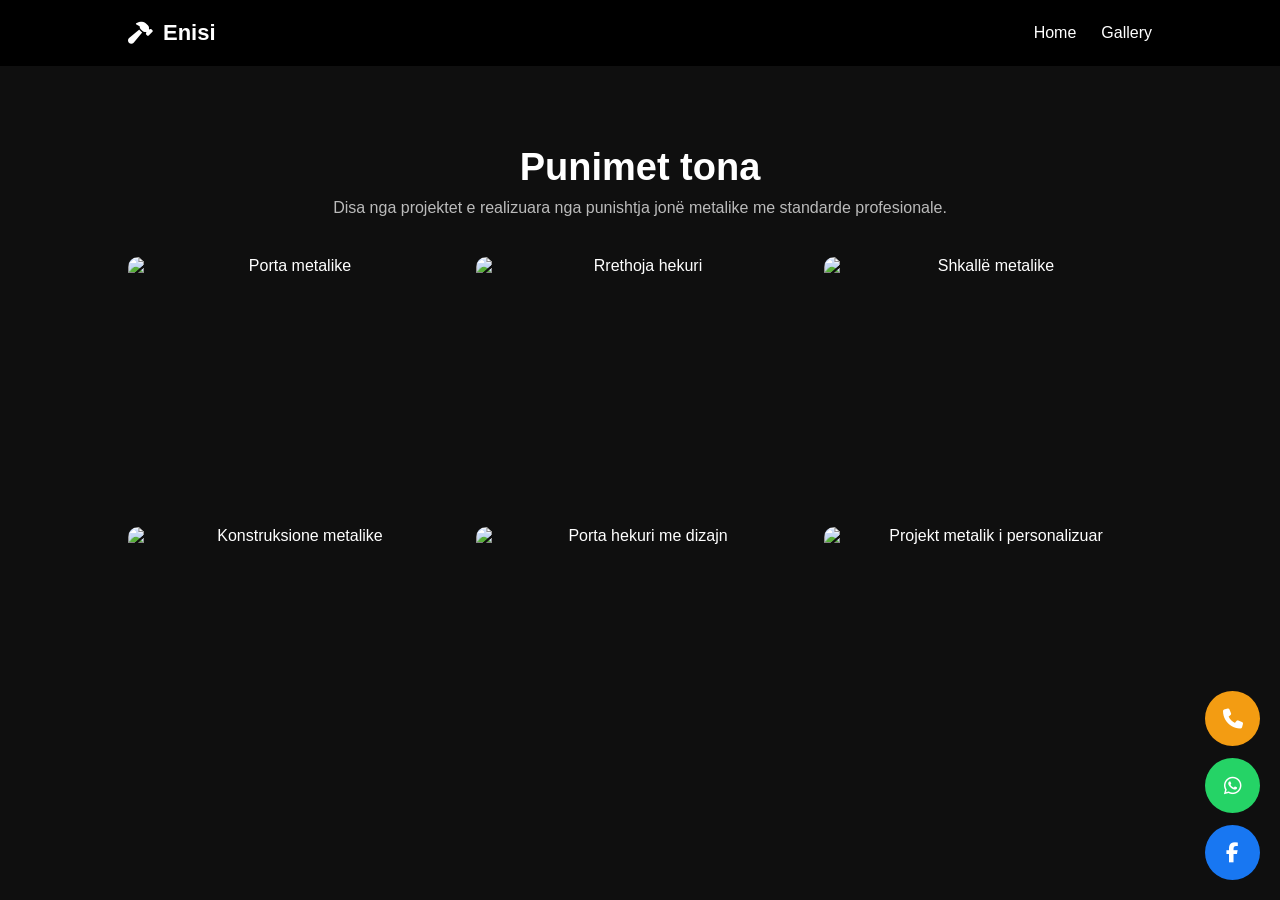
==== gallery.html @ 1f1de814 "Initial project commit" ====
<!DOCTYPE html>
<html lang="sq">

<head>

<meta charset="UTF-8">
<meta name="viewport" content="width=device-width, initial-scale=1.0">

<title>Gallery - Enisi Metal Works</title>

<link rel="stylesheet" href="style.css">

<link rel="stylesheet"
href="https://cdnjs.cloudflare.com/ajax/libs/font-awesome/6.5.0/css/all.min.css">
<script src="script.js" defer></script>
</head>

<body>

<header class="header">

<nav class="navbar">

<div class="logo">
<i class="fa-solid fa-hammer"></i>
<span>Enisi</span>
</div>

<ul class="nav">
<li><a href="home.html">Home</a></li>
<li><a href="gallery.html">Gallery</a></li>
</ul>

</nav>

</header>


<section class="gallery">

<h1>Punimet tona</h1>

<p>
Disa nga projektet e realizuara nga punishtja jonë
metalike me standarde profesionale.
</p>


<div class="grid">

<img src="https://images.unsplash.com/photo-1600585154340-be6161a56a0c" alt="Porta metalike">
<img src="https://images.unsplash.com/photo-1581092580497-e0d23cbdf1dc" alt="Rrethoja hekuri">
<img src="https://images.unsplash.com/photo-1615874959474-d609969a20ed" alt="Shkallë metalike">
<img src="https://images.unsplash.com/photo-1560185008-b033106af5c3" alt="Konstruksione metalike">
<img src="https://images.unsplash.com/photo-1581093458791-9d8c5bdb1a5d" alt="Porta hekuri me dizajn">
<img src="https://images.unsplash.com/photo-1600566753190-17f0baa2a6c3" alt="Projekt metalik i personalizuar">

</div>

</section>


<div class="lightbox">
<img id="lightbox-img" src="" alt="Lightbox Image">
</div>


<div class="floating">

<a href="tel:+38349873650" class="float phone">
<i class="fa-solid fa-phone"></i>
</a>

<a href="https://wa.me/38349873650" class="float whatsapp">
<i class="fa-brands fa-whatsapp"></i>
</a>

<a href="https://www.facebook.com/share/18HHsq2tth/?mibextid=wwXIfr" class="float facebook">
<i class="fa-brands fa-facebook-f"></i>
</a>

</div>
</body>
</html>
---- style.css ----
*{
margin:0;
padding:0;
box-sizing:border-box;
font-family:Arial;
}

body{
background:#0f0f0f;
color:white;
}

.header{
position:sticky;
top:0;
z-index:1000;
background:#000;
}

.navbar{
display:flex;
justify-content:space-between;
align-items:center;
padding:20px 10%;
}

.logo{
font-size:22px;
font-weight:bold;
display:flex;
gap:10px;
align-items:center;
}

.nav{
display:flex;
gap:25px;
list-style:none;
}

.nav a{
text-decoration:none;
color:white;
font-weight:500;
}

.hero{
height:90vh;
background:url("https://images.unsplash.com/photo-1518709268805-4e9042af9f23") center/cover;
position:relative;
display:flex;
align-items:center;
justify-content:center;
text-align:center;
}

.hero-overlay{
position:absolute;
width:100%;
height:100%;
background:rgba(0,0,0,0.6);
}

.hero-content{
position:relative;
max-width:700px;
padding:20px;
}

.hero h1{
font-size:46px;
margin-bottom:20px;
}

.hero p{
color:#ddd;
margin-bottom:30px;
font-size:18px;
}

.hero-buttons{
display:flex;
gap:15px;
justify-content:center;
}

.btn{
padding:14px 28px;
border-radius:30px;
text-decoration:none;
color:white;
font-weight:bold;
}

.call{
background:#f39c12;
}

.whatsapp{
background:#25D366;
}

.about{
padding:80px 10%;
text-align:center;
}

.about h2{
font-size:34px;
margin-bottom:20px;
}

.about p{
color:#bbb;
max-width:700px;
margin:auto;
}

.gallery{
padding:80px 10%;
text-align:center;
}

.gallery h1{
font-size:38px;
margin-bottom:10px;
}

.gallery p{
color:#bbb;
margin-bottom:40px;
}

.grid{
display:grid;
grid-template-columns:repeat(3,1fr);
gap:20px;
}

.grid img{
width:100%;
height:250px;
object-fit:cover;
border-radius:10px;
cursor:pointer;
transition:0.4s;
}

.grid img:hover{
transform:scale(1.05);
}

.lightbox{
display:none;
position:fixed;
top:0;
left:0;
width:100%;
height:100%;
background:rgba(0,0,0,0.9);
justify-content:center;
align-items:center;
z-index:999;
}

.lightbox img{
max-width:90%;
max-height:90%;
}

.floating{
position:fixed;
bottom:20px;
right:20px;
display:flex;
flex-direction:column;
gap:12px;
z-index:9999;
}

.float{
width:55px;
height:55px;
border-radius:50%;
display:flex;
justify-content:center;
align-items:center;
color:white;
font-size:20px;
text-decoration:none;
}

.phone{
background:#f39c12;
}

.facebook{
background:#1877f2;
}

@media(max-width:768px){

.grid{
grid-template-columns:1fr;
}

.hero h1{
font-size:32px;
}

}
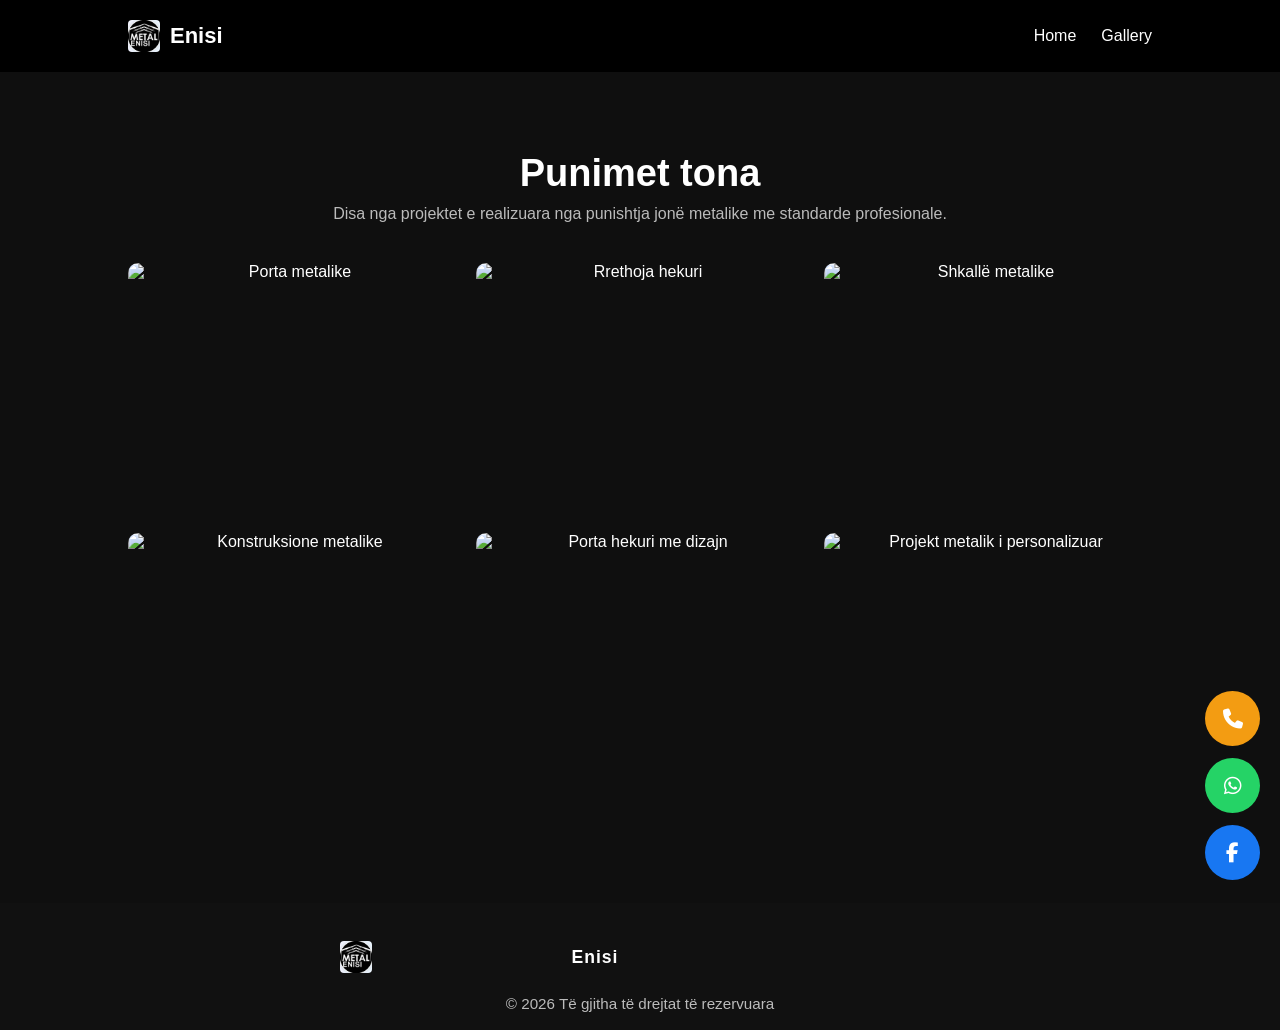
==== commit c465f991: "Përditësim: logo në navbar/footer, footer me Google Maps, README me QR kod" ====
--- a/gallery.html
+++ b/gallery.html
@@ -1,84 +1,130 @@
-<!DOCTYPE html>
+<!doctype html>
 <html lang="sq">
+  <head>
+    <meta charset="UTF-8" />
+    <meta name="viewport" content="width=device-width, initial-scale=1.0" />
 
-<head>
+    <title>Gallery - Enisi Metal Works</title>
 
-<meta charset="UTF-8">
-<meta name="viewport" content="width=device-width, initial-scale=1.0">
+    <link rel="stylesheet" href="style.css" />
 
-<title>Gallery - Enisi Metal Works</title>
+    <link
+      rel="stylesheet"
+      href="https://cdnjs.cloudflare.com/ajax/libs/font-awesome/6.5.0/css/all.min.css"
+    />
+    <script src="script.js" defer></script>
+  </head>
 
-<link rel="stylesheet" href="style.css">
+  <body>
+    <header class="header">
+      <nav class="navbar">
+        <div class="logo">
+          <img src="images/logo.jpg" alt="Enisi Logo" class="footer-logo-img" />
+          <span>Enisi</span>
+        </div>
 
-<link rel="stylesheet"
-href="https://cdnjs.cloudflare.com/ajax/libs/font-awesome/6.5.0/css/all.min.css">
-<script src="script.js" defer></script>
-</head>
+        <ul class="nav">
+          <li><a href="home.html">Home</a></li>
+          <li><a href="gallery.html">Gallery</a></li>
+        </ul>
+      </nav>
+    </header>
 
-<body>
+    <section class="gallery">
+      <h1>Punimet tona</h1>
 
-<header class="header">
+      <p>
+        Disa nga projektet e realizuara nga punishtja jonë metalike me standarde
+        profesionale.
+      </p>
 
-<nav class="navbar">
+      <div class="grid">
+        <img
+          src="https://images.unsplash.com/photo-1600585154340-be6161a56a0c"
+          alt="Porta metalike"
+        />
+        <img
+          src="https://images.unsplash.com/photo-1581092580497-e0d23cbdf1dc"
+          alt="Rrethoja hekuri"
+        />
+        <img
+          src="https://images.unsplash.com/photo-1615874959474-d609969a20ed"
+          alt="Shkallë metalike"
+        />
+        <img
+          src="https://images.unsplash.com/photo-1560185008-b033106af5c3"
+          alt="Konstruksione metalike"
+        />
+        <img
+          src="https://images.unsplash.com/photo-1581093458791-9d8c5bdb1a5d"
+          alt="Porta hekuri me dizajn"
+        />
+        <img
+          src="https://images.unsplash.com/photo-1600566753190-17f0baa2a6c3"
+          alt="Projekt metalik i personalizuar"
+        />
+      </div>
+    </section>
 
-<div class="logo">
-<i class="fa-solid fa-hammer"></i>
-<span>Enisi</span>
-</div>
+    <div class="lightbox">
+      <img id="lightbox-img" src="" alt="Lightbox Image" />
+    </div>
 
-<ul class="nav">
-<li><a href="home.html">Home</a></li>
-<li><a href="gallery.html">Gallery</a></li>
-</ul>
+    <div class="floating">
+      <a
+        href="tel:+38349873650"
+        class="float phone"
+        title="Telefono: +383 49 873 650"
+      >
+        <i class="fa-solid fa-phone" aria-hidden="true"></i>
+        <span class="sr-only">Telefono</span>
+      </a>
 
-</nav>
+      <a
+        href="https://wa.me/38349873650"
+        class="float whatsapp"
+        title="WhatsApp: +383 49 873 650"
+      >
+        <i class="fa-brands fa-whatsapp" aria-hidden="true"></i>
+        <span class="sr-only">WhatsApp</span>
+      </a>
 
-</header>
-
-
-<section class="gallery">
-
-<h1>Punimet tona</h1>
-
-<p>
-Disa nga projektet e realizuara nga punishtja jonë
-metalike me standarde profesionale.
-</p>
-
-
-<div class="grid">
-
-<img src="https://images.unsplash.com/photo-1600585154340-be6161a56a0c" alt="Porta metalike">
-<img src="https://images.unsplash.com/photo-1581092580497-e0d23cbdf1dc" alt="Rrethoja hekuri">
-<img src="https://images.unsplash.com/photo-1615874959474-d609969a20ed" alt="Shkallë metalike">
-<img src="https://images.unsplash.com/photo-1560185008-b033106af5c3" alt="Konstruksione metalike">
-<img src="https://images.unsplash.com/photo-1581093458791-9d8c5bdb1a5d" alt="Porta hekuri me dizajn">
-<img src="https://images.unsplash.com/photo-1600566753190-17f0baa2a6c3" alt="Projekt metalik i personalizuar">
-
-</div>
-
-</section>
-
-
-<div class="lightbox">
-<img id="lightbox-img" src="" alt="Lightbox Image">
-</div>
-
-
-<div class="floating">
-
-<a href="tel:+38349873650" class="float phone">
-<i class="fa-solid fa-phone"></i>
-</a>
-
-<a href="https://wa.me/38349873650" class="float whatsapp">
-<i class="fa-brands fa-whatsapp"></i>
-</a>
-
-<a href="https://www.facebook.com/share/18HHsq2tth/?mibextid=wwXIfr" class="float facebook">
-<i class="fa-brands fa-facebook-f"></i>
-</a>
-
-</div>
-</body>
-</html>+      <a
+        href="https://www.facebook.com/share/18HHsq2tth/?mibextid=wwXIfr"
+        class="float facebook"
+        title="Facebook"
+      >
+        <i class="fa-brands fa-facebook-f" aria-hidden="true"></i>
+        <span class="sr-only">Facebook</span>
+      </a>
+    </div>
+    <footer class="footer">
+      <div class="footer-row">
+        <span class="logo"
+          ><img src="images/logo.jpg" alt="Enisi Logo" class="footer-logo-img"
+        /></span>
+        <span class="footer-name">Enisi</span>
+        <span class="footer-location">
+          <iframe
+            src="https://www.google.com/maps?q=38+Bazenit,+Malishev%C3%AB+24050&output=embed"
+            width="120"
+            height="60"
+            style="
+              border: 0;
+              border-radius: 6px;
+              margin-left: 8px;
+              vertical-align: middle;
+            "
+            allowfullscreen=""
+            loading="lazy"
+            referrerpolicy="no-referrer-when-downgrade"
+            title="Lokacioni në Google Maps"
+          ></iframe>
+        </span>
+      </div>
+      <div class="footer-row reserved">
+        &copy; 2026 Të gjitha të drejtat të rezervuara
+      </div>
+    </footer>
+  </body>
+</html>
--- a/style.css
+++ b/style.css
@@ -1,3 +1,52 @@
+/* Footer styles */
+.footer {
+	background: #111;
+	color: #fff;
+	padding: 24px 0 10px 0;
+	text-align: center;
+	margin-top: 40px;
+}
+.footer-row {
+	display: flex;
+	justify-content: space-between;
+	align-items: center;
+	gap: 18px;
+	flex-wrap: wrap;
+	font-size: 1.1rem;
+	margin-bottom: 8px;
+	width: 100%;
+	max-width: 600px;
+	margin-left: auto;
+	margin-right: auto;
+}
+.footer .logo {
+	display: flex;
+	align-items: center;
+	margin-right: 6px;
+}
+.footer-logo-img {
+	height: 32px;
+	width: auto;
+	border-radius: 4px;
+	object-fit: contain;
+	display: block;
+}
+.footer .footer-name {
+	font-weight: bold;
+	letter-spacing: 1px;
+}
+.footer .footer-location {
+	font-style: italic;
+	display: flex;
+	align-items: center;
+	gap: 6px;
+}
+.footer-row.reserved {
+	font-size: 0.95rem;
+	color: #bbb;
+	margin-top: 2px;
+	justify-content: center;
+}
 *{
 margin:0;
 padding:0;
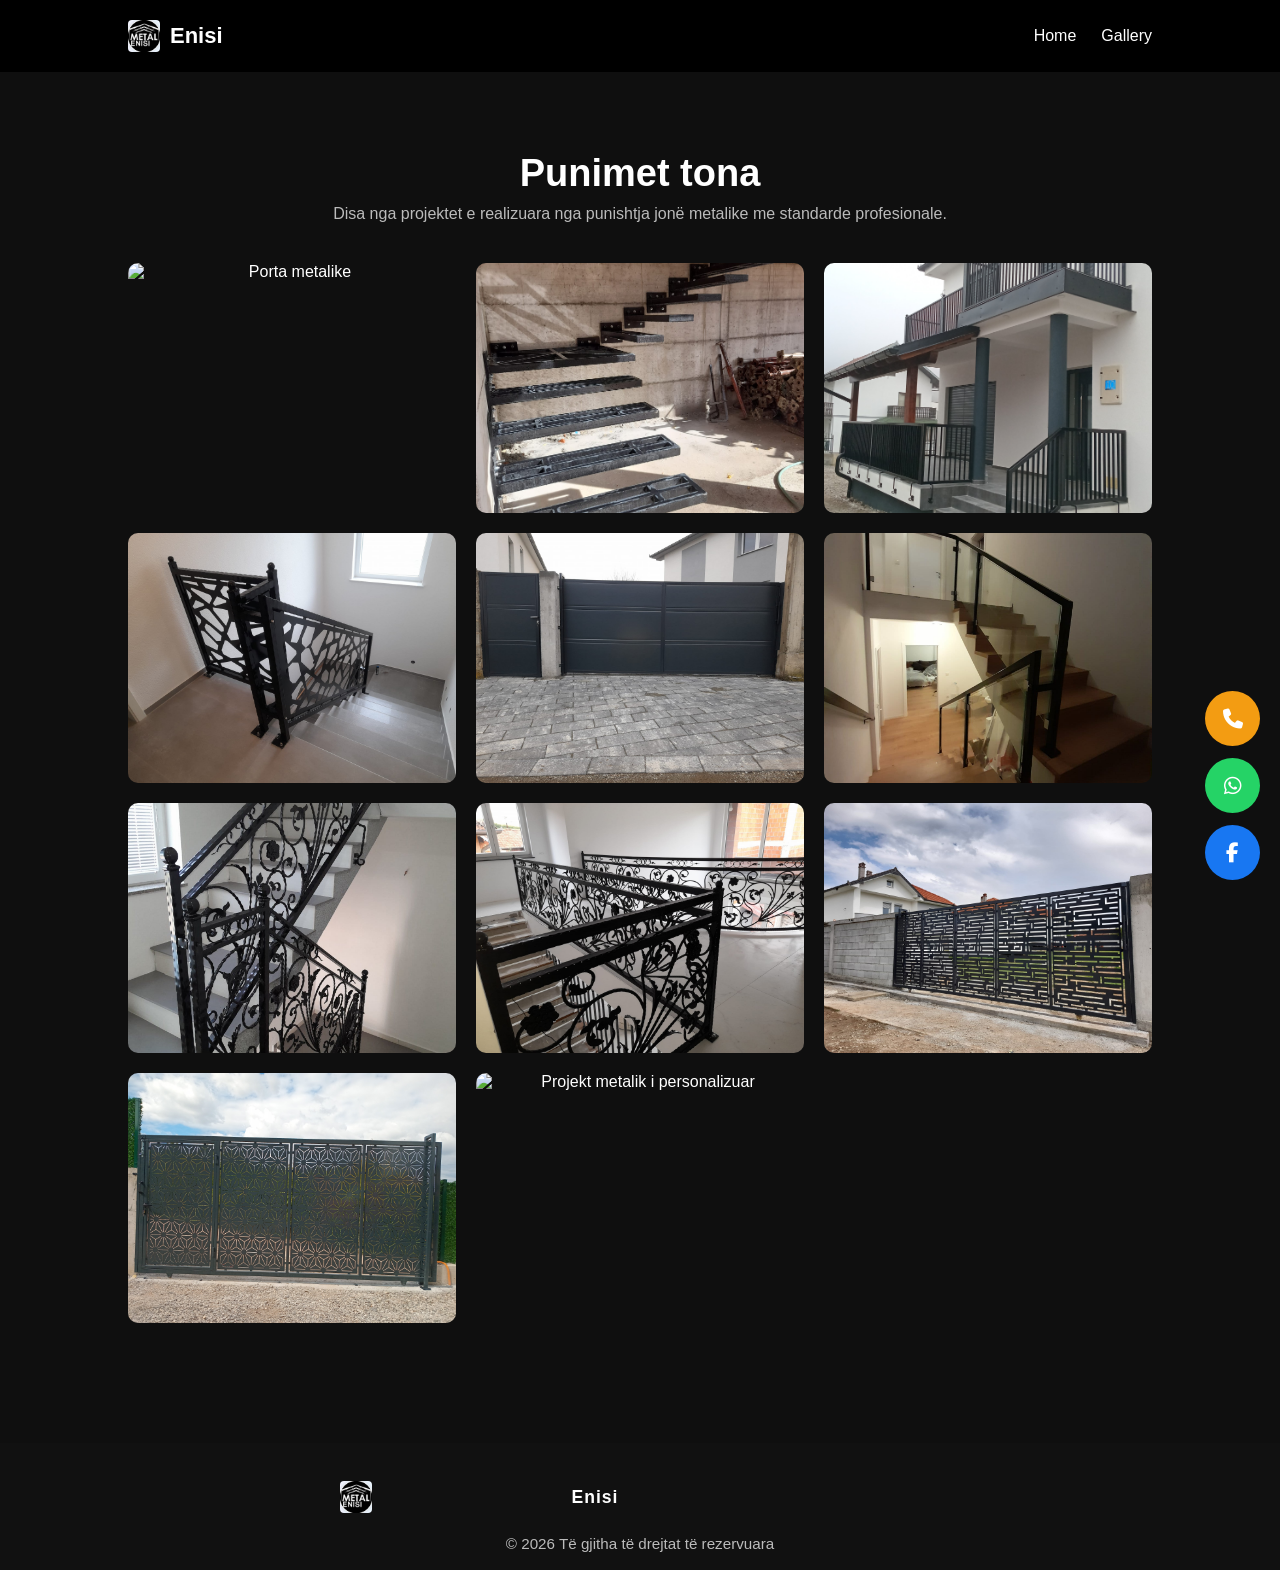
==== commit 14205f5d: "ndryshimi fotove ne galeri" ====
--- a/gallery.html
+++ b/gallery.html
@@ -24,7 +24,7 @@
         </div>
 
         <ul class="nav">
-          <li><a href="home.html">Home</a></li>
+          <li><a href="index.html">Home</a></li>
           <li><a href="gallery.html">Gallery</a></li>
         </ul>
       </nav>
@@ -44,20 +44,40 @@
           alt="Porta metalike"
         />
         <img
-          src="https://images.unsplash.com/photo-1581092580497-e0d23cbdf1dc"
+          src="images/murale.jpg"
           alt="Rrethoja hekuri"
         />
         <img
-          src="https://images.unsplash.com/photo-1615874959474-d609969a20ed"
-          alt="Shkallë metalike"
+          src="images/ballkone.jpg"
+          alt="Ballkone hekuri"
         />
         <img
-          src="https://images.unsplash.com/photo-1560185008-b033106af5c3"
-          alt="Konstruksione metalike"
+          src="images/mozaik.jpg"
+          alt="Mozaik hekuri me dizajn unik"
         />
         <img
-          src="https://images.unsplash.com/photo-1581093458791-9d8c5bdb1a5d"
+          src="images/dyer.jpg"
           alt="Porta hekuri me dizajn"
+        />
+        <img
+          src="images/transparent.jpg"
+          alt="Projekt metalik i personalizuar"
+        />
+        <img
+          src="images/shkalla.jpg"
+          alt="Projekt metalik i personalizuar"
+        />
+        <img
+          src="images/dekorative.jpg"
+          alt="Projekt metalik i personalizuar"
+        />
+        <img
+          src="images/decor.jpg"
+          alt="Projekt metalik i personalizuar"
+        />
+        <img
+          src="images/dyermoderne.jpg"
+          alt="Projekt metalik i personalizuar"
         />
         <img
           src="https://images.unsplash.com/photo-1600566753190-17f0baa2a6c3"
@@ -109,15 +129,9 @@
             src="https://www.google.com/maps?q=38+Bazenit,+Malishev%C3%AB+24050&output=embed"
             width="120"
             height="60"
-            style="
-              border: 0;
-              border-radius: 6px;
-              margin-left: 8px;
-              vertical-align: middle;
-            "
+            class="footer-map"
             allowfullscreen=""
             loading="lazy"
-            referrerpolicy="no-referrer-when-downgrade"
             title="Lokacioni në Google Maps"
           ></iframe>
         </span>
--- a/style.css
+++ b/style.css
@@ -1,3 +1,15 @@
+.footer-map {
+	border: 0;
+	border-radius: 6px;
+	margin-left: 8px;
+	vertical-align: middle;
+}
+.footer-map {
+	border: 0;
+	border-radius: 6px;
+	margin-left: 8px;
+	vertical-align: middle;
+}
 /* Footer styles */
 .footer {
 	background: #111;
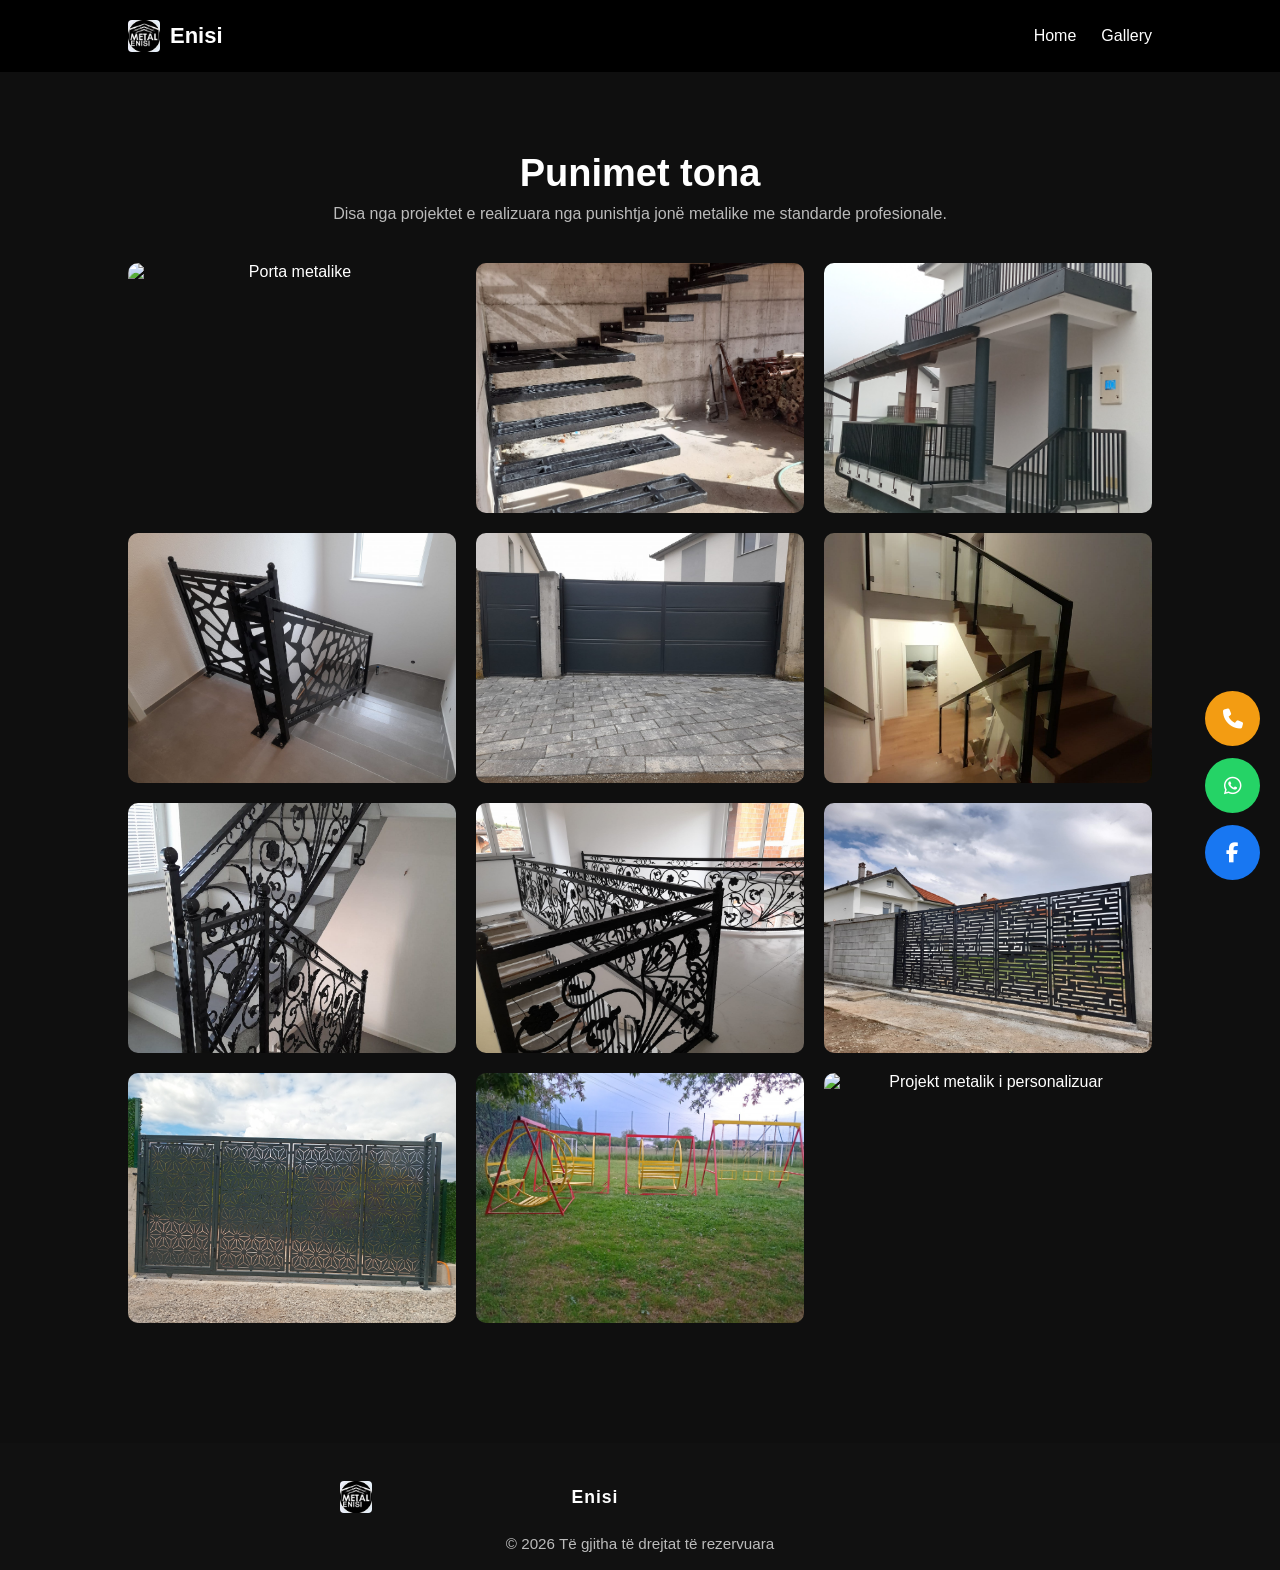
==== commit 6751f71e: "shtim imazhi" ====
--- a/gallery.html
+++ b/gallery.html
@@ -43,40 +43,26 @@
           src="https://images.unsplash.com/photo-1600585154340-be6161a56a0c"
           alt="Porta metalike"
         />
-        <img
-          src="images/murale.jpg"
-          alt="Rrethoja hekuri"
-        />
-        <img
-          src="images/ballkone.jpg"
-          alt="Ballkone hekuri"
-        />
-        <img
-          src="images/mozaik.jpg"
-          alt="Mozaik hekuri me dizajn unik"
-        />
-        <img
-          src="images/dyer.jpg"
-          alt="Porta hekuri me dizajn"
-        />
+        <img src="images/murale.jpg" alt="Rrethoja hekuri" />
+        <img src="images/ballkone.jpg" alt="Ballkone hekuri" />
+        <img src="images/mozaik.jpg" alt="Mozaik hekuri me dizajn unik" />
+        <img src="images/dyer.jpg" alt="Porta hekuri me dizajn" />
         <img
           src="images/transparent.jpg"
           alt="Projekt metalik i personalizuar"
         />
-        <img
-          src="images/shkalla.jpg"
-          alt="Projekt metalik i personalizuar"
-        />
+        <img src="images/shkalla.jpg" alt="Projekt metalik i personalizuar" />
         <img
           src="images/dekorative.jpg"
           alt="Projekt metalik i personalizuar"
         />
+        <img src="images/decor.jpg" alt="Projekt metalik i personalizuar" />
         <img
-          src="images/decor.jpg"
+          src="images/dyermoderne.jpg"
           alt="Projekt metalik i personalizuar"
         />
         <img
-          src="images/dyermoderne.jpg"
+          src="images/lodrakompshti.jpg"
           alt="Projekt metalik i personalizuar"
         />
         <img
